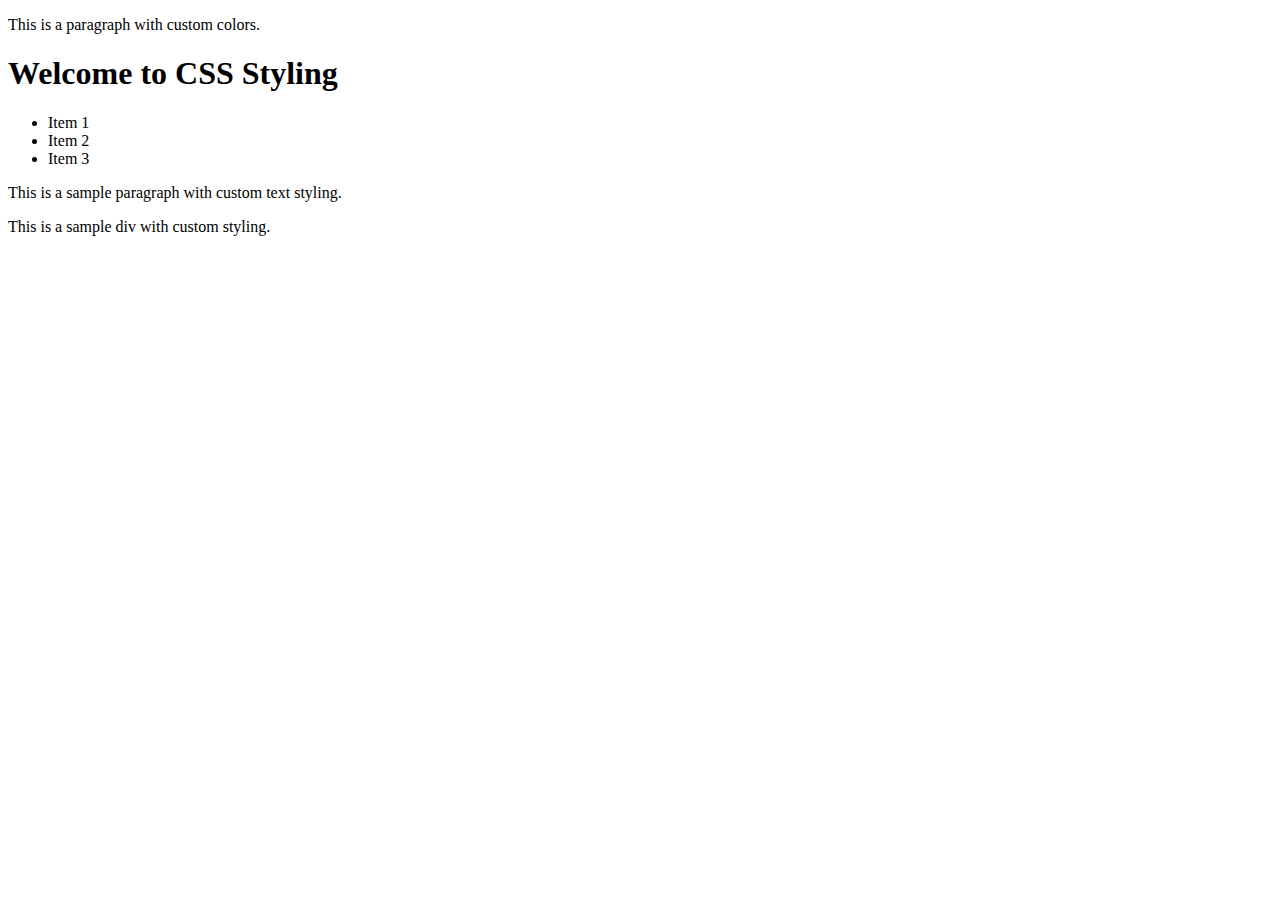
==== index.html @ d64e76b3 "Add files via upload" ====
<!DOCTYPE html>
<html lang="en">
<head>
    <meta charset="UTF-8">
    <meta name="viewport" content="width=device-width, initial-scale=1.0">
    <title>CSS Basics Assignment</title>
    <link rel="stylesheet" type="text/css" href="styles.css">
</head>
<body>

    <!-- Paragraph with color-example class -->
    <p class="color-example">This is a paragraph with custom colors.</p>

    <!-- Header with header-example class -->
    <h1 class="header-example">Welcome to CSS Styling</h1>

    <!-- Unordered list with list-example class -->
    <ul class="list-example">
        <li>Item 1</li>
        <li>Item 2</li>
        <li>Item 3</li>
    </ul>

    <!-- Paragraph with text-example class -->
    <p class="text-example">This is a sample paragraph with custom text styling.</p>

    <!-- Div with div-example class -->
    <div class="div-example">This is a sample div with custom styling.</div>

</body>
</html>
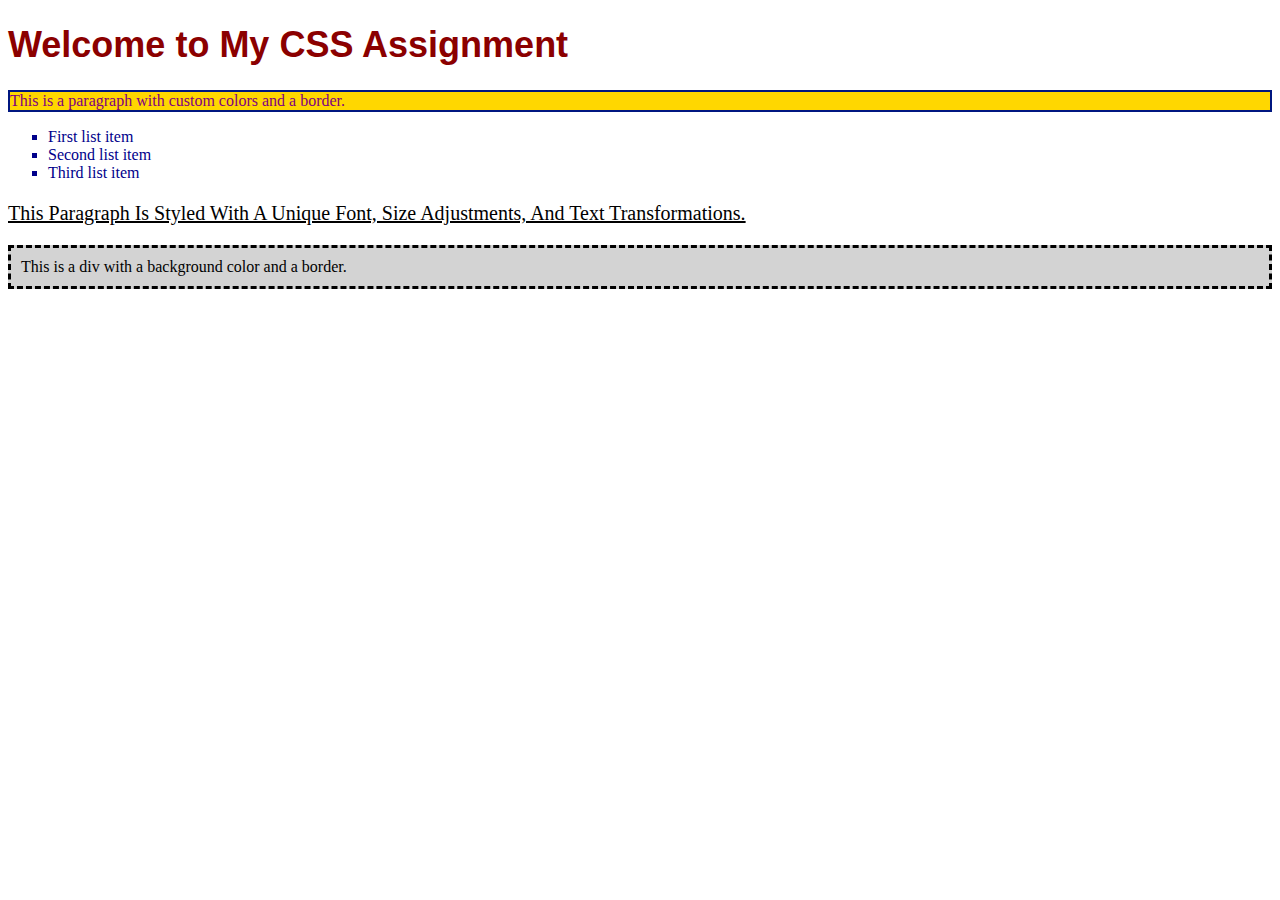
==== commit fe392bc6: "Add files via upload" ====
--- a/index.html
+++ b/index.html
@@ -3,29 +3,21 @@
 <head>
     <meta charset="UTF-8">
     <meta name="viewport" content="width=device-width, initial-scale=1.0">
-    <title>CSS Basics Assignment</title>
-    <link rel="stylesheet" type="text/css" href="styles.css">
-</head>
+    <head>
+        <title>My CSS Basics Assignment</title>
+        <link rel="stylesheet" href="style.css">
+    </head>    
 <body>
-
-    <!-- Paragraph with color-example class -->
-    <p class="color-example">This is a paragraph with custom colors.</p>
-
-    <!-- Header with header-example class -->
-    <h1 class="header-example">Welcome to CSS Styling</h1>
-
-    <!-- Unordered list with list-example class -->
+    <h1 class="header-example">Welcome to My CSS Assignment</h1>
+    <p class="color-example">This is a paragraph with custom colors and a border.</p>
     <ul class="list-example">
-        <li>Item 1</li>
-        <li>Item 2</li>
-        <li>Item 3</li>
+        <li>First list item</li>
+        <li>Second list item</li>
+        <li>Third list item</li>
     </ul>
-
-    <!-- Paragraph with text-example class -->
-    <p class="text-example">This is a sample paragraph with custom text styling.</p>
-
-    <!-- Div with div-example class -->
-    <div class="div-example">This is a sample div with custom styling.</div>
-
+    <p class="text-example">This paragraph is styled with a unique font, size adjustments, and text transformations.</p>
+    <div class="div-example">This is a div with a background color and a border.</div>
 </body>
 </html>
+
+
--- a/style.css
+++ b/style.css
@@ -0,0 +1,29 @@
+.color-example {
+    color: purple;
+    background-color: #FFD700;
+    border: 2px solid rgb(0, 23, 128);
+}
+
+.header-example {
+    font-size: 36px;
+    font-family: Arial, sans-serif;
+    color: darkred;
+}
+
+.list-example {
+    list-style-type: square;
+    color: darkblue;
+}
+
+.text-example {
+    font-family: "Times New Roman", serif;
+    font-size: 20px;
+    text-transform: capitalize;
+    text-decoration: underline;
+}
+
+.div-example {
+    background-color: lightgrey;
+    border: 3px dashed black;
+    padding: 10px;
+}
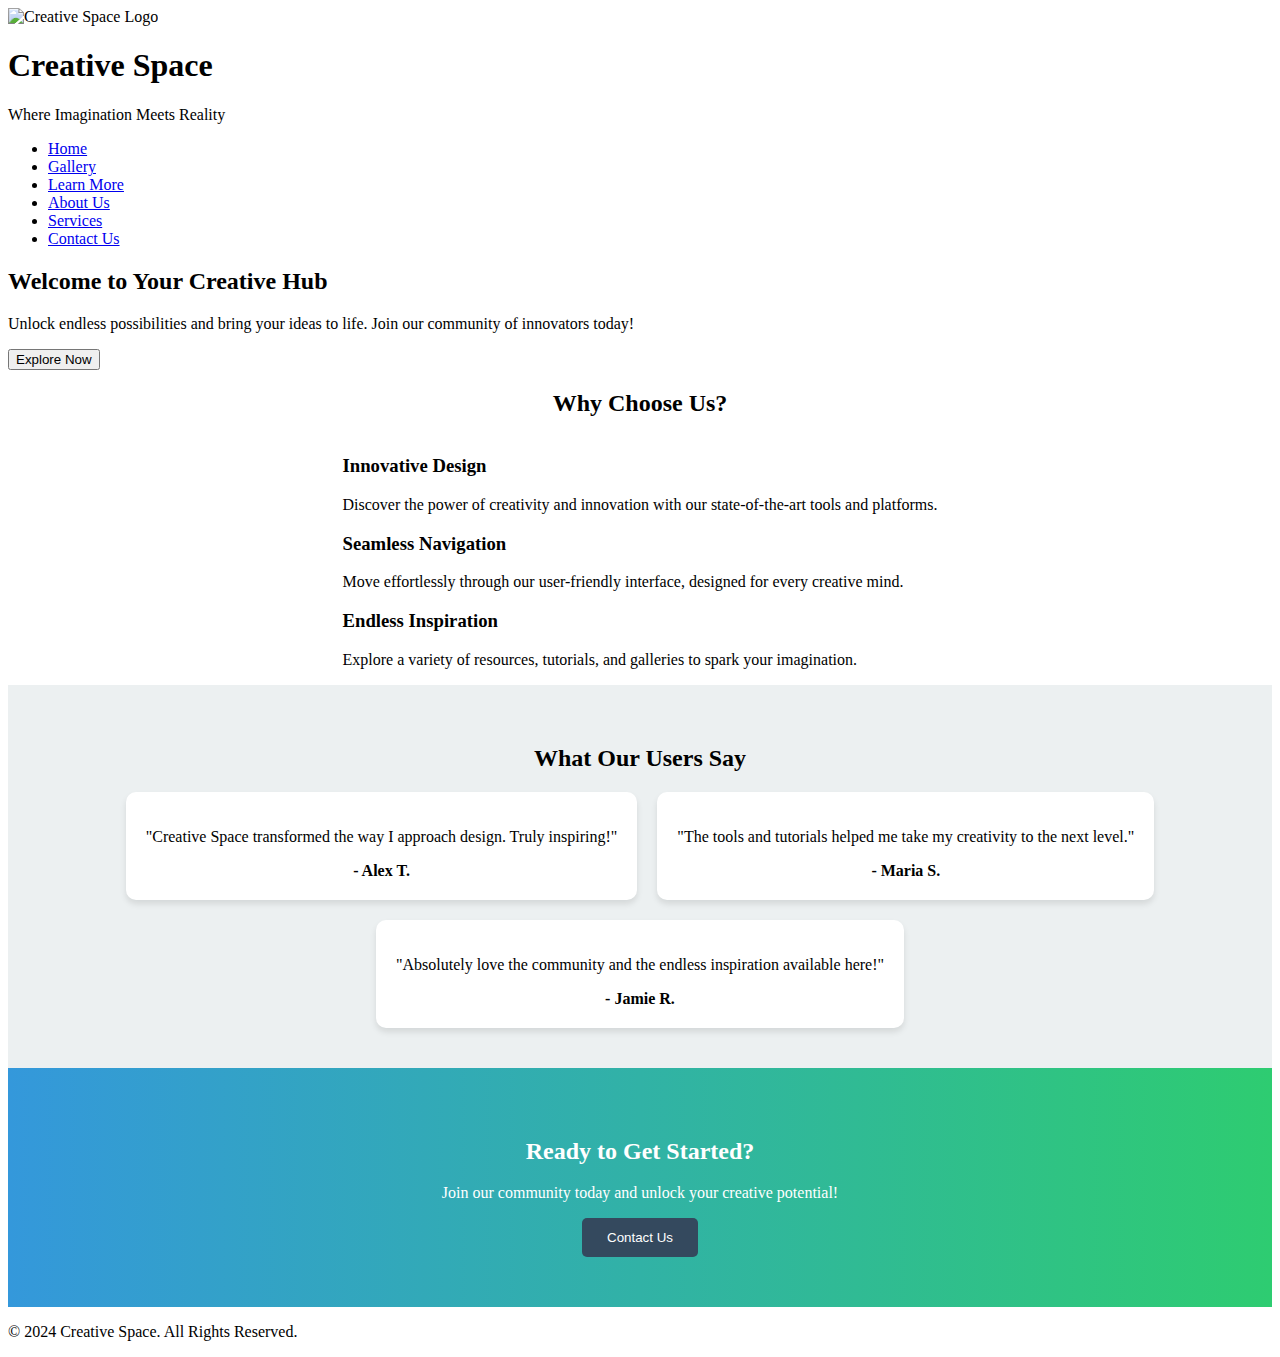
==== commit 9c3a2ef7: "Add files via upload" ====
--- a/index.html
+++ b/index.html
@@ -1,23 +1,86 @@
 <!DOCTYPE html>
 <html lang="en">
 <head>
-    <meta charset="UTF-8">
-    <meta name="viewport" content="width=device-width, initial-scale=1.0">
-    <head>
-        <title>My CSS Basics Assignment</title>
-        <link rel="stylesheet" href="style.css">
-    </head>    
+  <meta charset="UTF-8">
+  <meta name="viewport" content="width=device-width, initial-scale=1.0">
+  <title>Creative Space - Home</title>
+  <link rel="stylesheet" href="styles.css">
+</head>
 <body>
-    <h1 class="header-example">Welcome to My CSS Assignment</h1>
-    <p class="color-example">This is a paragraph with custom colors and a border.</p>
-    <ul class="list-example">
-        <li>First list item</li>
-        <li>Second list item</li>
-        <li>Third list item</li>
+  <!-- Header Section -->
+  <header id="header">
+    <img src="creative.webp" alt="Creative Space Logo" class="logo" style="width:150px; height:auto;">
+    <h1>Creative Space</h1>
+    <p>Where Imagination Meets Reality</p>
+  </header>
+
+  <!-- Navigation Section -->
+  <nav id="nav">
+    <ul>
+      <li><a href="index.html">Home</a></li>
+      <li><a href="second.html">Gallery</a></li>
+      <li><a href="third.html">Learn More</a></li>
+      <li><a href="about.html">About Us</a></li>
+      <li><a href="services.html">Services</a></li>
+      <li><a href="contact.html">Contact Us</a></li>
     </ul>
-    <p class="text-example">This paragraph is styled with a unique font, size adjustments, and text transformations.</p>
-    <div class="div-example">This is a div with a background color and a border.</div>
+  </nav>
+
+  <!-- Hero Section -->
+  <section id="hero">
+    <h2>Welcome to Your Creative Hub</h2>
+    <p>Unlock endless possibilities and bring your ideas to life. Join our community of innovators today!</p>
+    <button onclick="alert('Start your journey!')">Explore Now</button>
+  </section>
+
+  <!-- Features Section -->
+  <section id="features" style="text-align: center;">
+    <h2>Why Choose Us?</h2>
+    <div style="display: inline-block; text-align: left; margin: auto;">
+      <div class="feature">
+        <h3>Innovative Design</h3>
+        <p>Discover the power of creativity and innovation with our state-of-the-art tools and platforms.</p>
+      </div>
+      <div class="feature">
+        <h3>Seamless Navigation</h3>
+        <p>Move effortlessly through our user-friendly interface, designed for every creative mind.</p>
+      </div>
+      <div class="feature">
+        <h3>Endless Inspiration</h3>
+        <p>Explore a variety of resources, tutorials, and galleries to spark your imagination.</p>
+      </div>
+    </div>
+  </section>
+
+  <!-- Testimonials Section -->
+  <section id="testimonials" style="background-color: #ecf0f1; padding: 40px; text-align: center;">
+    <h2>What Our Users Say</h2>
+    <div class="testimonials-grid" style="display: flex; gap: 20px; justify-content: center; flex-wrap: wrap;">
+      <div class="testimonial-item" style="background: #fff; padding: 20px; border-radius: 10px; box-shadow: 0 4px 6px rgba(0, 0, 0, 0.1);">
+        <p>"Creative Space transformed the way I approach design. Truly inspiring!"</p>
+        <strong>- Alex T.</strong>
+      </div>
+      <div class="testimonial-item" style="background: #fff; padding: 20px; border-radius: 10px; box-shadow: 0 4px 6px rgba(0, 0, 0, 0.1);">
+        <p>"The tools and tutorials helped me take my creativity to the next level."</p>
+        <strong>- Maria S.</strong>
+      </div>
+      <div class="testimonial-item" style="background: #fff; padding: 20px; border-radius: 10px; box-shadow: 0 4px 6px rgba(0, 0, 0, 0.1);">
+        <p>"Absolutely love the community and the endless inspiration available here!"</p>
+        <strong>- Jamie R.</strong>
+      </div>
+    </div>
+  </section>
+
+  <!-- Call to Action Section -->
+  <section id="cta" style="padding: 50px; text-align: center; background: linear-gradient(90deg, #3498db, #2ecc71); color: white;">
+    <h2>Ready to Get Started?</h2>
+    <p>Join our community today and unlock your creative potential!</p>
+    <button style="background-color: #34495e; color: white; padding: 12px 25px; border-radius: 5px; border: none; cursor: pointer;" onclick="location.href='contact.html'">Contact Us</button>
+  </section>
+
+  <!-- Footer -->
+  <footer id="footer">
+    <p>&copy; 2024 Creative Space. All Rights Reserved.</p>
+  </footer>
 </body>
-</html>
-
-
+</html>